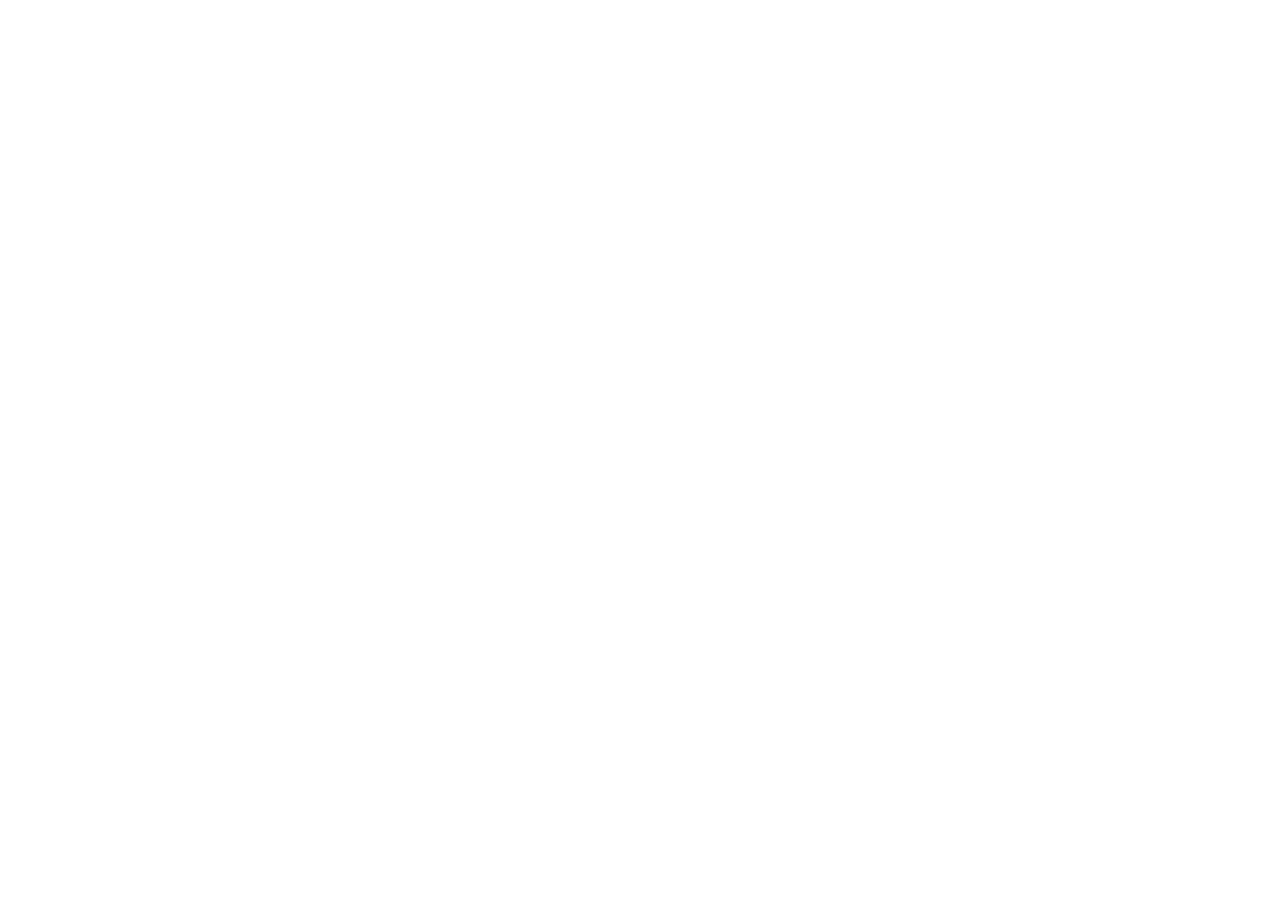
==== index.html @ 36664f85 "This is an automated commit" ====
<!DOCTYPE html>
<html lang='en'>

<head>
    <meta charset='UTF-8'>
    <meta http-equiv='X-UA-Compatible' content='IE=edge'>
    <meta name='viewport' content='width=device-width', initial-scale='1.0'>
    <title>Homepage</title>
    <meta name='description' content='ipsum'>
    <meta name='keywords' content='ipsum'>
    <meta name='Author' content='ipsum'>

    <meta name='og:url' content='ipsum'>
    <meta name='og:description' content='ipsum'>
    <meta name='og:title' content='ipsum'>
    <meta name='og:image' content='ipsum'>
    <meta name='og:type' content='ipsum'>


<html>   
</head>
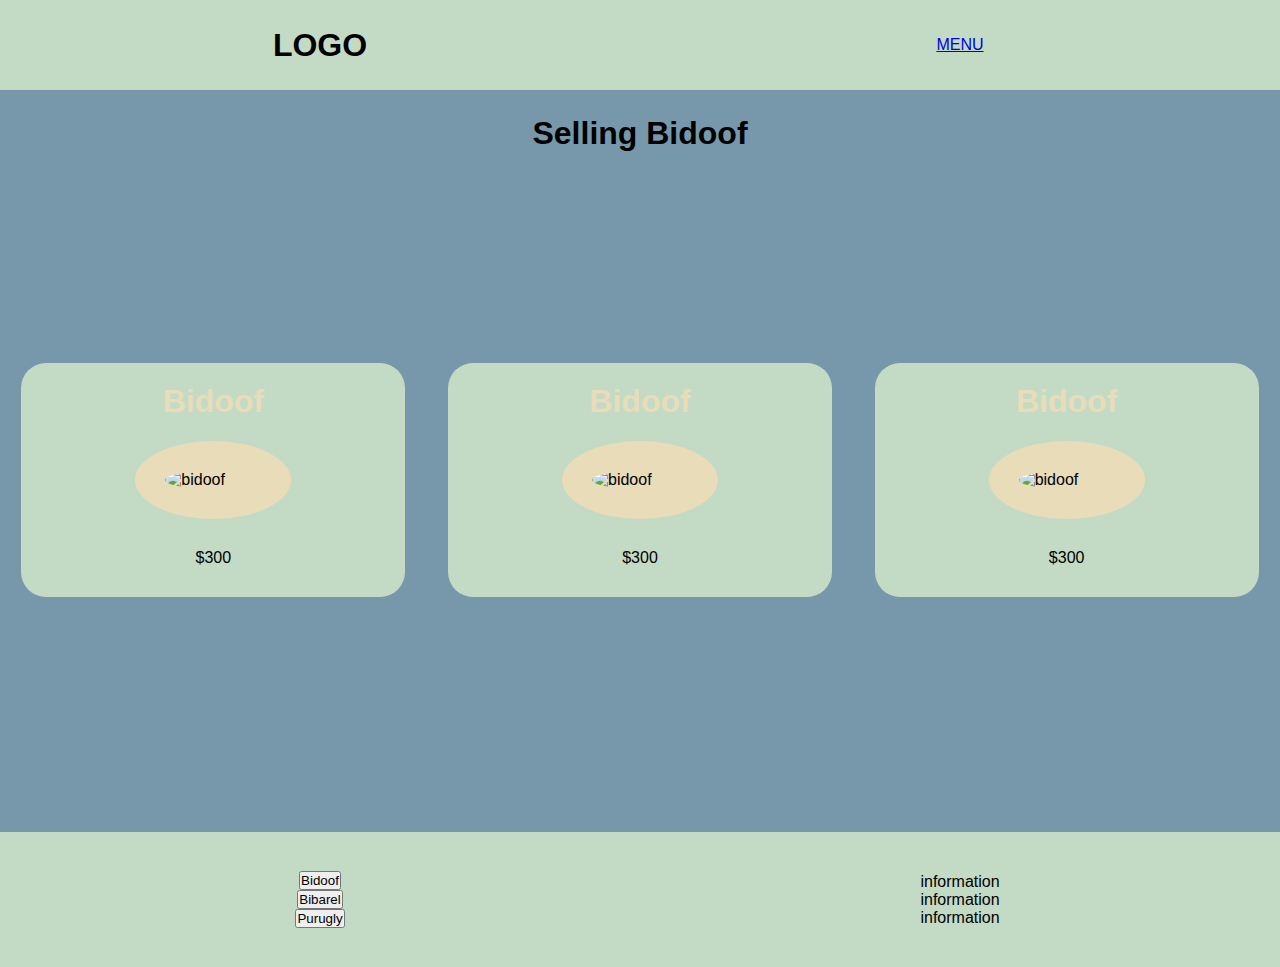
==== commit 49d2fdee: "added comments and html tag on 2nd page" ====
--- a/index.html
+++ b/index.html
@@ -4,7 +4,7 @@
 <head>
     <meta charset='UTF-8'>
     <meta http-equiv='X-UA-Compatible' content='IE=edge'>
-    <meta name='viewport' content='width=device-width', initial-scale='1.0'>
+    <meta name='viewport' content='width=device-width' , initial-scale='1.0'>
     <title>Homepage</title>
     <meta name='description' content='ipsum'>
     <meta name='keywords' content='ipsum'>
@@ -15,7 +15,54 @@
     <meta name='og:title' content='ipsum'>
     <meta name='og:image' content='ipsum'>
     <meta name='og:type' content='ipsum'>
+    <link rel="stylesheet" href="/css/style.css">
 
+    <html>
+</head>
 
-<html>   
-</head>
+<body>
+    <header id="page_header">
+        <span id="header_span">
+            <h1>LOGO</h1>
+            <a href="/pages/selection.html">MENU</a>
+        </span>
+    </header>
+    <div id="seperation">
+
+        <h1>Selling Bidoof</h1>
+
+    </div>
+    <main id="page_main">
+        <span class="page_span">
+            <h1 class="click">Bidoof</h1>
+            <img src="/images/399.png" alt="bidoof">
+            <p>$300</p>
+        </span>
+        <span class="page_span">
+            <h1 class="click">Bidoof</h1>
+            <img src="/images/399.png" alt="bidoof">
+            <p>$300</p>
+        </span>
+        <span class="page_span">
+            <h1 class="click">Bidoof</h1>
+            <img src="/images/399.png" alt="bidoof">
+            <p>$300</p>
+        </span>
+    </main>
+    <footer id="page_footer">
+        <nav>
+            <span class="footer_span">
+                <button class="button" pokemon="bidoof">Bidoof</button>
+                <button class="button" pokemon="bibarel">Bibarel</button>
+                <button class="button" pokemon="purugly">Purugly</button>
+            </span>
+            <span class="footer_span">
+                <p>information</p>
+                <p>information</p>
+                <p>information</p>
+            </span>
+        </nav>
+    </footer>
+    <script src=" https://cdn.jsdelivr.net/npm/js-cookie@3.0.1/dist/js.cookie.min.js "></script>
+    <script src="/js/app.js"></script>
+</body>--- a/css/style.css
+++ b/css/style.css
@@ -0,0 +1,89 @@
+#page_header {
+  display: grid;
+  width: 100%;
+  grid-template-columns: repeat(auto-fit, minmax(250px, 1fr));
+  place-items: center;
+  background-color: #C3DBC5;
+  min-height: 10vh;
+}
+#page_header > #header_span {
+  display: grid;
+  width: 100%;
+  justify-items: center;
+  align-items: center;
+  grid-template-columns: 1fr 1fr;
+}
+
+#page_footer {
+  width: 100%;
+  display: grid;
+  min-height: 15vh;
+  background-color: #C3DBC5;
+  grid-template-columns: repeat(auto-fit, minmax(250px, 1fr));
+  place-items: center;
+}
+#page_footer > nav {
+  width: 100%;
+  place-items: center;
+  display: grid;
+  grid-template-columns: 1fr 1fr;
+  justify-items: center;
+  align-items: center;
+}
+#page_footer > nav > .footer_span {
+  width: 100%;
+  display: grid;
+  justify-items: center;
+  align-items: center;
+}
+
+* {
+  margin: 0;
+  padding: 0;
+}
+
+body {
+  font-family: sans-serif;
+  background-color: #7798AB;
+}
+
+#seperation {
+  margin-top: 25px;
+  display: grid;
+  justify-items: center;
+  align-items: center;
+}
+
+#page_main {
+  background-image: none;
+  min-height: 70vh;
+  place-items: center;
+  display: grid;
+  grid-template-columns: repeat(auto-fit, minmax(250px, 1fr));
+  width: 100%;
+  justify-content: center;
+  align-content: center;
+  margin-bottom: 50px;
+}
+#page_main > .page_span {
+  background-image: none;
+  margin-top: 25px;
+  width: 90%;
+  display: grid;
+  grid-template-rows: 1fr 1fr 1fr;
+  justify-items: center;
+  align-items: center;
+  background-color: #C3DBC5;
+  border-radius: 25px;
+}
+#page_main > .page_span > .click {
+  color: #E8DCB9;
+}
+#page_main > .page_span > img {
+  padding: 30px;
+  border-radius: 50%;
+  background-color: #E8DCB9;
+  width: 25%;
+}
+
+/*# sourceMappingURL=style.css.map */
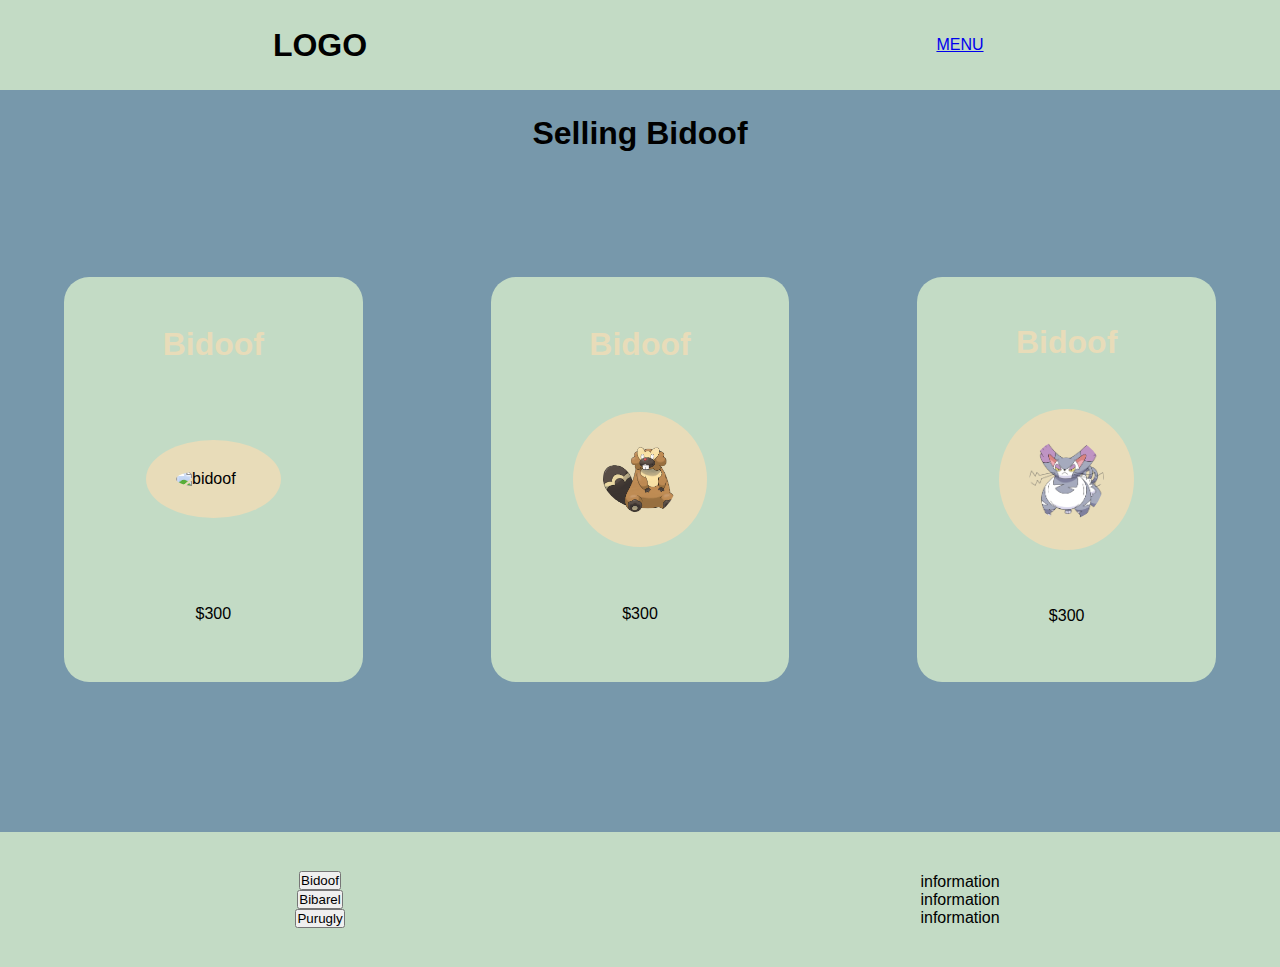
==== commit d21e7f52: "made images clickable" ====
--- a/index.html
+++ b/index.html
@@ -35,17 +35,17 @@
     <main id="page_main">
         <span class="page_span">
             <h1 class="click">Bidoof</h1>
-            <img src="/images/399.png" alt="bidoof">
+            <img class="button" pokemon="bidoof" src="/images/399.png" alt="bidoof">
             <p>$300</p>
         </span>
         <span class="page_span">
             <h1 class="click">Bidoof</h1>
-            <img src="/images/399.png" alt="bidoof">
+            <img class="button" pokemon="bidoof" src="/images/latest-3746648056.png" alt="bidoof">
             <p>$300</p>
         </span>
         <span class="page_span">
             <h1 class="click">Bidoof</h1>
-            <img src="/images/399.png" alt="bidoof">
+            <img class="button" pokemon="bidoof" src="/images/prugu.png" alt="bidoof">
             <p>$300</p>
         </span>
     </main>
--- a/css/style.css
+++ b/css/style.css
@@ -66,9 +66,10 @@
   margin-bottom: 50px;
 }
 #page_main > .page_span {
+  height: 90%;
   background-image: none;
   margin-top: 25px;
-  width: 90%;
+  width: 70%;
   display: grid;
   grid-template-rows: 1fr 1fr 1fr;
   justify-items: center;
